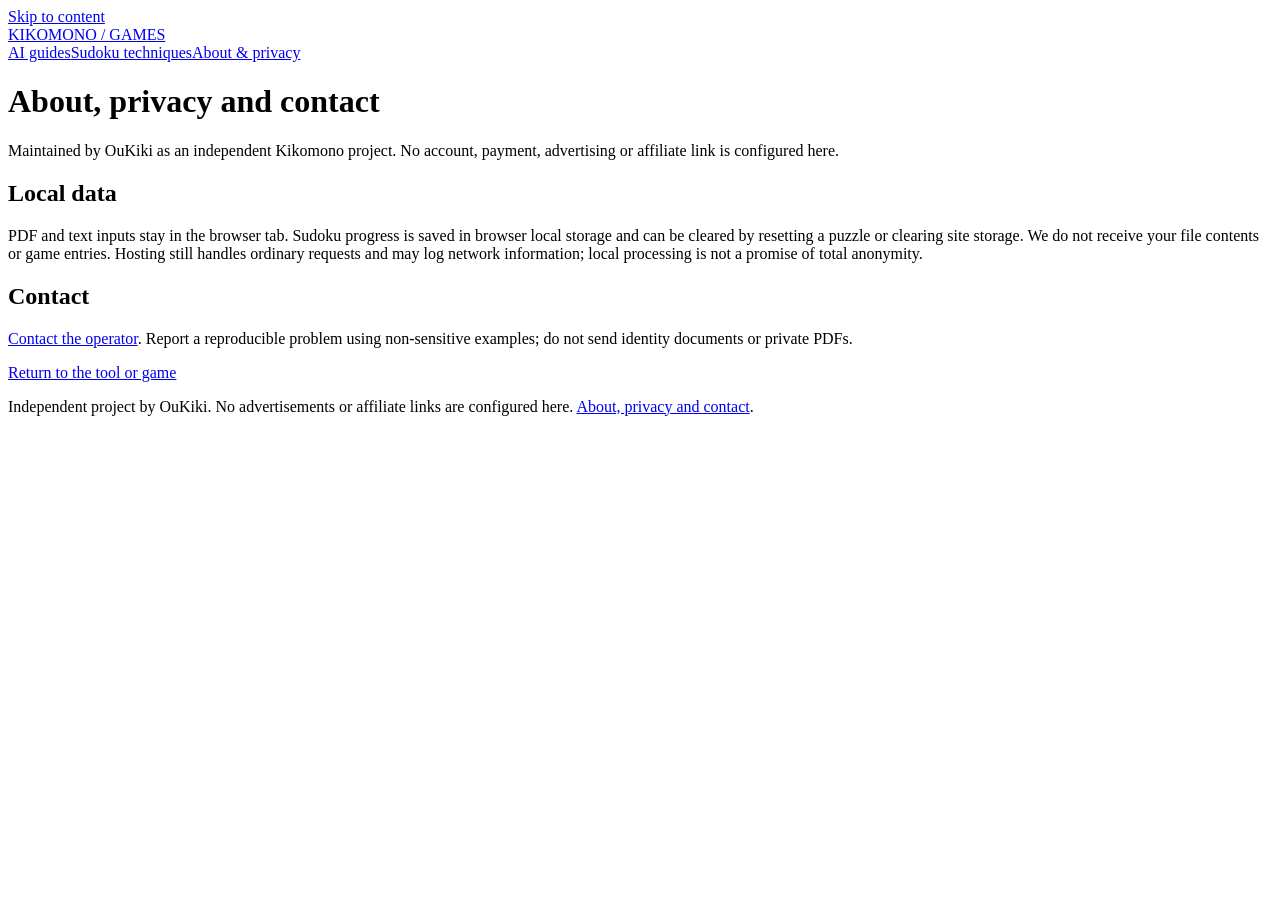
==== site/about/index.html @ 9d570d19 "Replace placeholder with daily Sudoku and solving techniques" ====
<!doctype html><html lang="en"><head><meta charset="utf-8"><meta name="viewport" content="width=device-width,initial-scale=1"><title>About & Privacy | Kikomono</title><meta name="description" content="About & Privacy | Kikomono. Independent Kikomono project with clear instructions and no account required."><link rel="canonical" href="https://game.kikomono.com/about/"><link rel="stylesheet" href="/style.css"></head><body><a class="skip" href="#main">Skip to content</a><header><a class="brand" href="/">KIKOMONO / GAMES</a><nav><a href="https://kikomono.com/">AI guides</a><a href="/techniques/">Sudoku techniques</a><a href="/about/">About & privacy</a></nav></header><main id="main"><h1>About, privacy and contact</h1><p>Maintained by OuKiki as an independent Kikomono project. No account, payment, advertising or affiliate link is configured here.</p><h2>Local data</h2><p>PDF and text inputs stay in the browser tab. Sudoku progress is saved in browser local storage and can be cleared by resetting a puzzle or clearing site storage. We do not receive your file contents or game entries. Hosting still handles ordinary requests and may log network information; local processing is not a promise of total anonymity.</p><h2>Contact</h2><p><a href="https://kikomono.com/contact/">Contact the operator</a>. Report a reproducible problem using non-sensitive examples; do not send identity documents or private PDFs.</p><p><a href="/">Return to the tool or game</a></p></main><footer><p>Independent project by OuKiki. No advertisements or affiliate links are configured here. <a href="/about/">About, privacy and contact</a>.</p></footer></body></html>
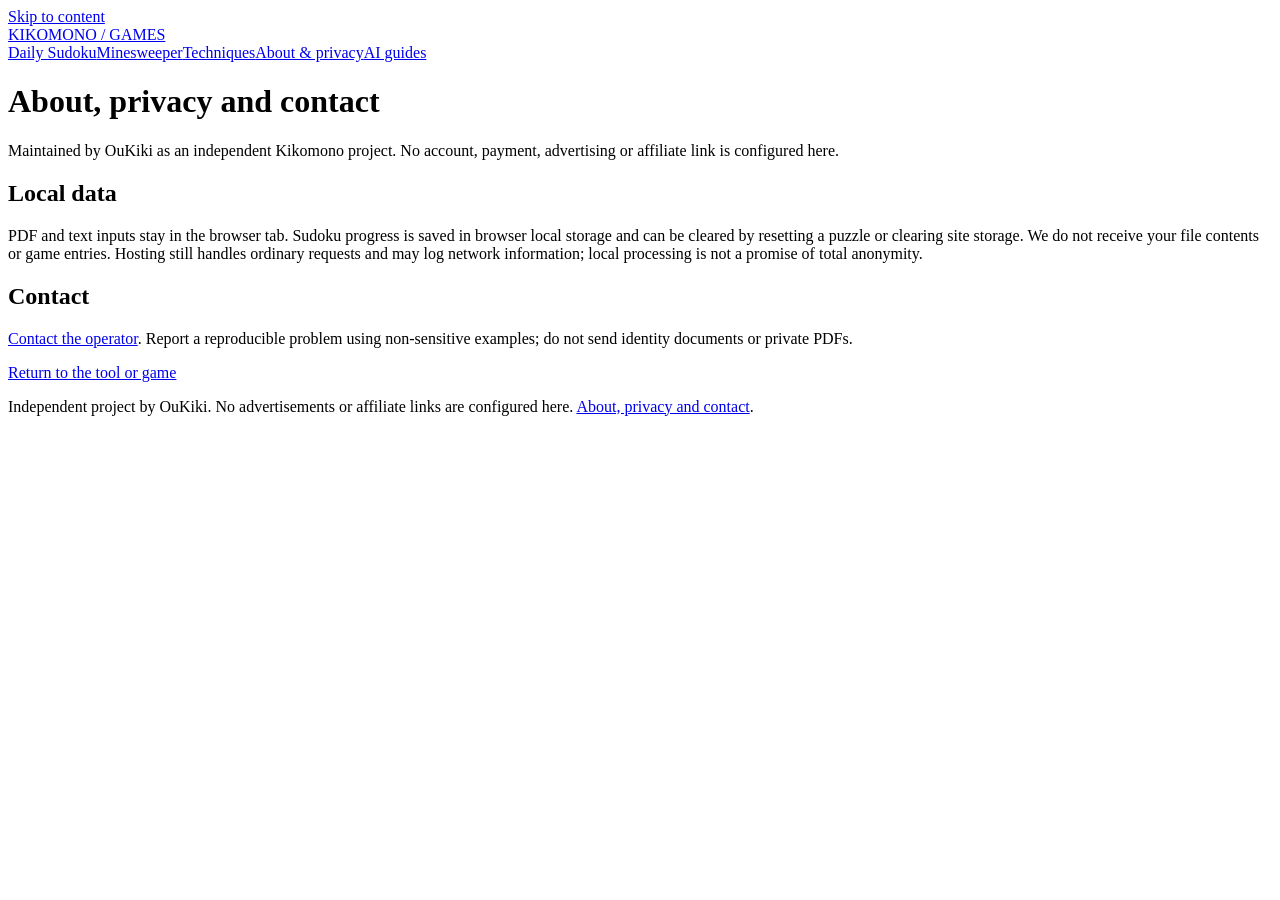
==== commit 481e0ce4: "Add Minesweeper with safe opening and touch flag mode" ====
--- a/site/about/index.html
+++ b/site/about/index.html
@@ -1 +1 @@
-<!doctype html><html lang="en"><head><meta charset="utf-8"><meta name="viewport" content="width=device-width,initial-scale=1"><title>About & Privacy | Kikomono</title><meta name="description" content="About & Privacy | Kikomono. Independent Kikomono project with clear instructions and no account required."><link rel="canonical" href="https://game.kikomono.com/about/"><link rel="stylesheet" href="/style.css"></head><body><a class="skip" href="#main">Skip to content</a><header><a class="brand" href="/">KIKOMONO / GAMES</a><nav><a href="https://kikomono.com/">AI guides</a><a href="/techniques/">Sudoku techniques</a><a href="/about/">About & privacy</a></nav></header><main id="main"><h1>About, privacy and contact</h1><p>Maintained by OuKiki as an independent Kikomono project. No account, payment, advertising or affiliate link is configured here.</p><h2>Local data</h2><p>PDF and text inputs stay in the browser tab. Sudoku progress is saved in browser local storage and can be cleared by resetting a puzzle or clearing site storage. We do not receive your file contents or game entries. Hosting still handles ordinary requests and may log network information; local processing is not a promise of total anonymity.</p><h2>Contact</h2><p><a href="https://kikomono.com/contact/">Contact the operator</a>. Report a reproducible problem using non-sensitive examples; do not send identity documents or private PDFs.</p><p><a href="/">Return to the tool or game</a></p></main><footer><p>Independent project by OuKiki. No advertisements or affiliate links are configured here. <a href="/about/">About, privacy and contact</a>.</p></footer></body></html>+<!doctype html><html lang="en"><head><meta charset="utf-8"><meta name="viewport" content="width=device-width,initial-scale=1"><title>About & Privacy | Kikomono</title><meta name="description" content="About & Privacy | Kikomono. Independent Kikomono project with clear instructions and no account required."><link rel="canonical" href="https://game.kikomono.com/about/"><link rel="stylesheet" href="/style.css"></head><body><a class="skip" href="#main">Skip to content</a><header><a class="brand" href="/">KIKOMONO / GAMES</a><nav><a href="/">Daily Sudoku</a><a href="/minesweeper/">Minesweeper</a><a href="/techniques/">Techniques</a><a href="/about/">About & privacy</a><a href="https://kikomono.com/">AI guides</a></nav></header><main id="main"><h1>About, privacy and contact</h1><p>Maintained by OuKiki as an independent Kikomono project. No account, payment, advertising or affiliate link is configured here.</p><h2>Local data</h2><p>PDF and text inputs stay in the browser tab. Sudoku progress is saved in browser local storage and can be cleared by resetting a puzzle or clearing site storage. We do not receive your file contents or game entries. Hosting still handles ordinary requests and may log network information; local processing is not a promise of total anonymity.</p><h2>Contact</h2><p><a href="https://kikomono.com/contact/">Contact the operator</a>. Report a reproducible problem using non-sensitive examples; do not send identity documents or private PDFs.</p><p><a href="/">Return to the tool or game</a></p></main><footer><p>Independent project by OuKiki. No advertisements or affiliate links are configured here. <a href="/about/">About, privacy and contact</a>.</p></footer></body></html>
